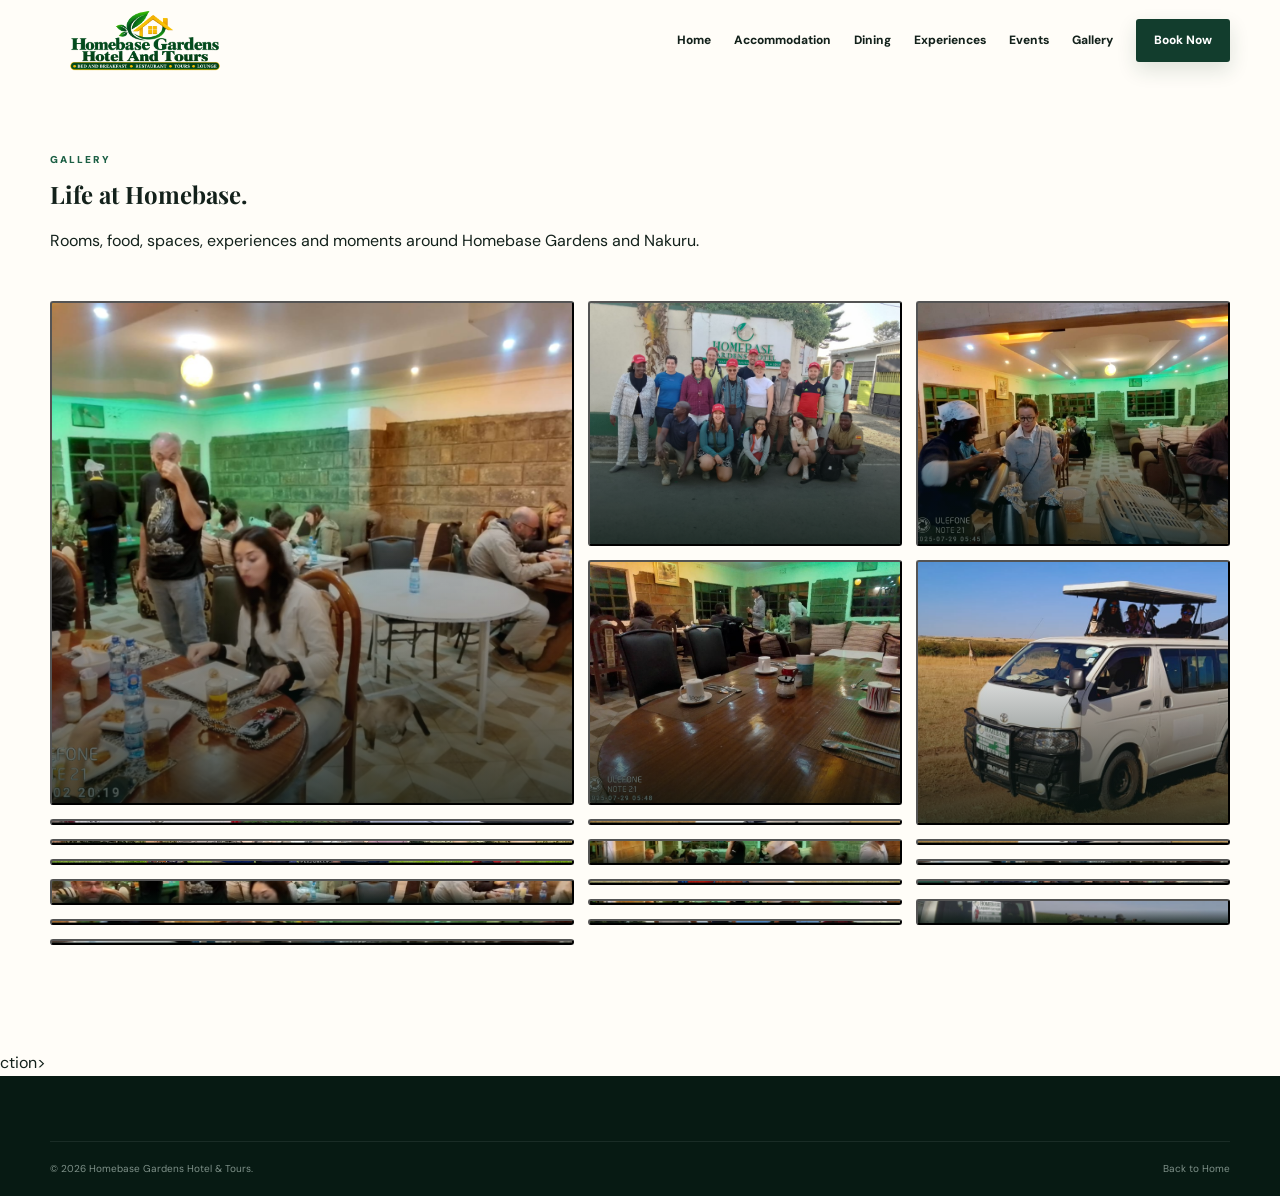
==== gallery.html @ 02506a5d "add" ====
<!doctype html><html lang="en"><head><meta charset="utf-8"><meta name="viewport" content="width=device-width,initial-scale=1"><meta name="description" content="Homebase Gardens Hotel & Tours gallery."><title>Gallery | Homebase Gardens</title><link rel="preconnect" href="https://fonts.googleapis.com"><link rel="preconnect" href="https://fonts.gstatic.com" crossorigin><link href="https://fonts.googleapis.com/css2?family=DM+Sans:wght@400;500;600;700;800&family=Playfair+Display:wght@500;600;700&display=swap" rel="stylesheet"><link href="https://unpkg.com/boxicons@2.1.4/css/boxicons.min.css" rel="stylesheet"><link rel="stylesheet" href="style.css"></head><body><header class="site-header" style="position:relative"><div class="container nav-wrap"><a class="brand" href="index.html"><img src="logo.png" alt="Homebase Gardens"></a><nav class="nav" id="nav"><a href="index.html">Home</a><a href="index.html#stay">Accommodation</a><a href="index.html#dining">Dining</a><a href="index.html#experiences">Experiences</a><a href="index.html#events">Events</a><a href="gallery.html">Gallery</a><a class="nav-book" href="index.html#booking">Book Now</a></nav><button class="menu-toggle" id="menuToggle" aria-label="Open menu" aria-expanded="false"><i class='bx bx-menu'></i></button></div></header><main><section class="section gallery-premium" style="padding-top:70px"><div class="container"><div class="section-head-premium"><div><span class="eyebrow">GALLERY</span><h1>Life at Homebase.</h1></div><p>Rooms, food, spaces, experiences and moments around Homebase Gardens and Nakuru.</p></div><div class="gallery-grid premium-gallery"><button class="gallery-item g1" style="background-image:url('gallery-01.jpg')" aria-label="Dining photo 1"></button><button class="gallery-item g2" style="background-image:url('gallery-02.jpg')" aria-label="Homebase moments photo 2"></button><button class="gallery-item g3" style="background-image:url('gallery-03.jpg')" aria-label="Nakuru adventures photo 3"></button><button class="gallery-item g4" style="background-image:url('gallery-04.jpg')" aria-label="Events & meetings photo 4"></button><button class="gallery-item g1" style="background-image:url('gallery-05.jpg')" aria-label="Guests & groups photo 5"></button><button class="gallery-item g2" style="background-image:url('gallery-06.jpg')" aria-label="Safari transport photo 6"></button><button class="gallery-item g3" style="background-image:url('gallery-07.jpg')" aria-label="Safari transport photo 7"></button><button class="gallery-item g4" style="background-image:url('gallery-08.jpg')" aria-label="Outdoor moments photo 8"></button><button class="gallery-item g1" style="background-image:url('gallery-09.jpg')" aria-label="Dining & social photo 9"></button><button class="gallery-item g2" style="background-image:url('gallery-10.jpg')" aria-label="Nakuru adventures photo 10"></button><button class="gallery-item g3" style="background-image:url('gallery-11.jpg')" aria-label="Safari moments photo 11"></button><button class="gallery-item g4" style="background-image:url('gallery-12.jpg')" aria-label="Outdoor moments photo 12"></button><button class="gallery-item g1" style="background-image:url('gallery-13.jpg')" aria-label="Dining photo 13"></button><button class="gallery-item g2" style="background-image:url('gallery-14.jpg')" aria-label="Nakuru adventures photo 14"></button><button class="gallery-item g3" style="background-image:url('gallery-15.jpg')" aria-label="Guests & groups photo 15"></button><button class="gallery-item g4" style="background-image:url('gallery-16.jpg')" aria-label="Dining & events photo 16"></button><button class="gallery-item g1" style="background-image:url('gallery-17.jpg')" aria-label="Safari transport photo 17"></button><button class="gallery-item g2" style="background-image:url('gallery-18.jpg')" aria-label="Dining photo 18"></button><button class="gallery-item g3" style="background-image:url('gallery-19.jpg')" aria-label="Outdoor moments photo 19"></button><button class="gallery-item g4" style="background-image:url('gallery-20.jpg')" aria-label="Nakuru adventures photo 20"></button></div></div></section>ction></main><footer class="footer"><div class="container footer-bottom"><span>&copy; <span id="year"></span> Homebase Gardens Hotel &amp; Tours.</span><a href="index.html">Back to Home</a></div></footer><script src="script.js" defer></script><script>document.getElementById('year').textContent=new Date().getFullYear();</script></body></html>
---- style.css ----
:root{--green:#123d2d;--green2:#1d6045;--lime:#c9dc70;--gold:#e8b85a;--gold2:#f0ca72;--cream:#f5f3eb;--paper:#fffdf8;--ink:#13211b;--muted:#68756e;--line:#dfe5df;--dark:#071a13;--shadow:0 24px 70px rgba(17,53,39,.12)}
*{box-sizing:border-box}html{scroll-behavior:smooth}body{margin:0;font-family:"DM Sans",sans-serif;background:var(--paper);color:var(--ink);line-height:1.6}body.menu-open{overflow:hidden}a{text-decoration:none;color:inherit}button,input,select,textarea{font:inherit}.container{width:min(1180px,calc(100% - 40px));margin:auto}h1,h2,h3,p{margin-top:0}h1,h2,h3{font-family:"Playfair Display",serif;line-height:1.08}.topbar{background:var(--dark);color:#c9d5cf;font-size:11px}.topbar-inner{min-height:38px;display:flex;justify-content:space-between;align-items:center;gap:20px}.topbar i{color:var(--gold2);font-size:14px;vertical-align:-2px;margin-right:6px}.toplinks{display:flex;gap:20px}.toplinks a:hover{color:#fff}.top-wa{font-weight:800;color:#fff}.site-header{height:82px;background:rgba(255,253,248,.97);position:sticky;top:0;z-index:1000;border-bottom:1px solid transparent;transition:.25s}.site-header.scrolled{box-shadow:0 10px 35px rgba(18,61,45,.1);border-color:var(--line);backdrop-filter:blur(14px)}.nav-wrap{height:100%;display:flex;align-items:center;justify-content:space-between;gap:25px}.brand img{width:190px;max-height:61px;object-fit:contain;display:block}.nav{display:flex;align-items:center;gap:23px;font-size:12px;font-weight:800}.nav>a:not(.nav-book){position:relative;padding:31px 0}.nav>a:not(.nav-book):after{content:"";position:absolute;left:0;right:100%;bottom:22px;height:2px;background:var(--gold);transition:.25s}.nav>a:not(.nav-book):hover:after{right:0}.nav-book{display:inline-flex;align-items:center;gap:7px;background:var(--green);color:#fff;padding:12px 18px;border-radius:3px;box-shadow:0 8px 20px rgba(18,61,45,.14)}.nav-book:hover{background:var(--green2)}.menu-toggle{display:none;border:0;background:none;font-size:30px;color:var(--green);cursor:pointer}
.hero-sarova{min-height:730px;position:relative;overflow:hidden;color:#fff;background:var(--green)}.hero-sarova .hero-media{position:absolute;inset:0;background-image:url('gallery-02.jpg');background-size:cover;background-position:center}.hero-shade{position:absolute;inset:0;background:linear-gradient(90deg,rgba(4,24,16,.93) 0%,rgba(7,34,24,.72) 47%,rgba(7,26,19,.24) 100%),linear-gradient(0deg,rgba(3,19,13,.65),transparent 48%)}.hero-content{position:relative;z-index:2;min-height:660px;display:grid;grid-template-columns:1fr 390px;gap:70px;align-items:center;padding:80px 0 100px}.hero-copy{max-width:720px}.hero-kicker{display:block;color:#e9d796;font-size:11px;font-weight:800;letter-spacing:.22em;margin-bottom:18px}.hero-sarova h1{font-size:clamp(50px,6vw,82px);max-width:780px;letter-spacing:-.05em;margin:0 0 22px}.hero-sarova .hero-copy>p{font-size:17px;line-height:1.8;color:#e2ebe6;max-width:620px}.hero-rating{display:inline-flex;align-items:center;gap:10px;padding:9px 13px;border:1px solid rgba(255,255,255,.2);background:rgba(255,255,255,.09);border-radius:999px;margin-bottom:25px;backdrop-filter:blur(12px);font-size:12px}.hero-rating .stars{color:var(--gold2);letter-spacing:2px}.hero-rating b{font-size:13px}.hero-rating>span:last-child{color:#d6e0da}.hero-actions{display:flex;gap:12px;flex-wrap:wrap}.btn{display:inline-flex;align-items:center;justify-content:center;gap:8px;border:0;border-radius:3px;padding:14px 21px;font-weight:800;font-size:12px;cursor:pointer;transition:.2s}.btn:hover{transform:translateY(-2px)}.btn-gold{background:var(--gold);color:var(--dark);box-shadow:0 12px 28px rgba(232,184,90,.22)}.btn-green{background:var(--green);color:#fff}.btn-outline-light{border:1px solid rgba(255,255,255,.38);color:#fff;background:rgba(255,255,255,.06)}.btn-soft{background:#edf1ec;color:var(--green)}.full{width:100%}.hero-booking{background:#fff;color:var(--ink);padding:27px;border-radius:4px;box-shadow:0 28px 80px rgba(0,0,0,.28);border-top:5px solid var(--gold)}.hb-title{display:grid;margin-bottom:20px}.hb-title span{font-size:9px;font-weight:900;letter-spacing:.2em;color:var(--green2)}.hb-title strong{font:600 29px/1.1 "Playfair Display"}.hero-booking form{display:grid;grid-template-columns:1fr 1fr;gap:12px}.hero-booking label{font-size:10px;font-weight:800}.hero-booking label:nth-of-type(3),.hero-booking label:nth-of-type(4),.hero-booking button{grid-column:span 2}.hero-booking input{width:100%;display:block;margin-top:5px;padding:11px;border:1px solid var(--line);border-radius:2px;outline:0;font-size:12px}.hero-booking input:focus{border-color:var(--green2)}.hero-booking small{display:block;margin-top:14px;color:var(--muted);font-size:10px}.hero-booking small a{color:var(--green2);font-weight:800}.hero-bottom{position:absolute;bottom:0;left:0;right:0;background:rgba(4,24,16,.72);border-top:1px solid rgba(255,255,255,.12)}.hero-bottom .container{min-height:64px;display:flex;align-items:center;justify-content:center;gap:50px;color:#dce5e0;font-size:11px}.hero-bottom i{color:var(--gold2);font-size:16px;vertical-align:-3px;margin-right:5px}
.service-strip{background:#fff;border-bottom:1px solid var(--line);box-shadow:0 12px 30px rgba(18,61,45,.05)}.service-grid{display:grid;grid-template-columns:repeat(4,1fr)}.service-grid a{min-height:105px;padding:20px 18px;display:flex;align-items:center;gap:13px;border-right:1px solid var(--line);transition:.2s}.service-grid a:first-child{border-left:1px solid var(--line)}.service-grid a:hover{background:var(--cream)}.service-grid>a>i:first-child{font-size:28px;color:var(--green2)}.service-grid span{flex:1}.service-grid b,.service-grid small{display:block}.service-grid b{font-size:13px}.service-grid small{color:var(--muted);font-size:10px}.service-grid>a>i:last-child{font-size:18px;color:#9aa69f}
.section{padding:105px 0}.eyebrow{display:block;color:var(--green2);font-size:10px;font-weight:900;letter-spacing:.2em;margin-bottom:14px}.eyebrow-gold{color:var(--gold2)}/* Homebase Experience: scenic image with dedicated green/gold text panels */
.intro-premium{
  position:relative;
  overflow:hidden;
  background-color:var(--green);
  background-size:cover;
  background-position:center;
  isolation:isolate;
}
.intro-premium:before{
  content:"";
  position:absolute;
  inset:0;
  background:linear-gradient(90deg,rgba(7,28,20,.72),rgba(7,28,20,.28) 58%,rgba(7,28,20,.42));
  z-index:-1;
}
.two-col-intro{
  display:grid;
  grid-template-columns:minmax(0,1fr) minmax(0,1fr);
  gap:24px;
  align-items:stretch;
}
.two-col-intro>div{
  position:relative;
  padding:38px 40px;
  background:rgba(18,61,45,.96);
  border:1px solid rgba(232,184,90,.58);
  border-radius:12px;
  box-shadow:0 22px 55px rgba(4,20,14,.25);
}
.two-col-intro>div:nth-child(2){
  background:rgba(255,253,248,.97);
  border-color:rgba(232,184,90,.72);
}
.two-col-intro .eyebrow{color:var(--gold2)}
.two-col-intro h2{font-size:54px;letter-spacing:-.04em;margin:0;color:#fff}
.two-col-intro h2 em{font-style:normal;color:var(--gold2)}
.two-col-intro p{font-size:15px;color:var(--muted);max-width:580px}
.two-col-intro>div:first-child p{color:#e3ece7}
.two-col-intro .muted{color:var(--muted)}
.text-btn{display:inline-flex;align-items:center;gap:7px;color:var(--green2);font-size:12px;font-weight:900;border:1px solid var(--gold);background:var(--gold);padding:12px 16px;border-radius:4px;box-shadow:0 10px 25px rgba(232,184,90,.18);transition:.2s ease}
.text-btn:hover{color:var(--dark);transform:translateY(-2px);box-shadow:0 14px 28px rgba(232,184,90,.28)}
.stay-premium{background:var(--cream)}.section-head-premium{margin-bottom:48px}.room-grid{display:grid;grid-template-columns:repeat(3,1fr);gap:22px}.room-card{background:#fff;border:1px solid var(--line);border-radius:3px;overflow:hidden;box-shadow:0 12px 35px rgba(18,61,45,.06);transition:.25s}.room-card:hover{transform:translateY(-6px);box-shadow:var(--shadow)}.room-photo{height:260px;background-image:linear-gradient(135deg,#173e30,#0a251a);background-size:cover;background-position:center;position:relative}.room-photo:after,.experience-photo:after{content:"";position:absolute;inset:0;background:linear-gradient(0deg,rgba(4,20,14,.52),transparent 60%)}.room-number{position:absolute;top:16px;left:16px;color:#fff;font:600 26px/1 "Playfair Display";z-index:1}.room-tag{position:absolute;right:14px;top:14px;background:#fff;color:var(--green);padding:7px 10px;border-radius:999px;font-size:9px;font-weight:900;z-index:1}.room-body{padding:25px}.card-kicker{font-size:9px;font-weight:900;letter-spacing:.17em;color:var(--green2)}.room-body h3,.experience-body h3{font-size:28px;margin:8px 0 10px}.room-body p,.experience-body p{font-size:13px;color:var(--muted);min-height:44px}.amenity-row{display:flex;flex-wrap:wrap;gap:7px;border-top:1px solid var(--line);padding-top:13px;margin-top:16px}.amenity-row span{font-size:9px;color:#53615a;background:var(--cream);padding:6px 8px;border-radius:999px}.amenity-row i{color:var(--green2);font-size:13px;vertical-align:-2px}.price{display:block;color:var(--green);margin-top:14px}.room-body>a,.experience-body>a{display:inline-flex;gap:6px;align-items:center;margin-top:15px;color:var(--green2);font-size:11px;font-weight:900}
.experience-premium{background:var(--green);color:#fff}.section-head-premium.light h2{color:#fff}.section-head-premium.light h2 em{color:var(--gold2)}.section-head-premium.light>p{color:#c9d7d0}.experience-grid{display:grid;grid-template-columns:repeat(3,1fr);gap:22px}.experience-card{background:#fff;color:var(--ink);border-radius:3px;overflow:hidden}.experience-photo{height:290px;position:relative;background-image:linear-gradient(135deg,#173e30,#0a251a);background-size:cover;background-position:center}.experience-photo>span{position:absolute;top:16px;left:16px;background:var(--gold);color:var(--dark);padding:7px 10px;border-radius:999px;font-size:9px;font-weight:900;letter-spacing:.1em;z-index:1}.experience-photo>b{position:absolute;right:18px;bottom:15px;color:#fff;font:600 38px/1 "Playfair Display";z-index:1}.experience-body{padding:25px}.experience-body p{min-height:65px}
.dining-premium{background:var(--paper)}.split-feature{display:grid;grid-template-columns:1.05fr .95fr;gap:90px;align-items:center}.feature-image{height:560px;border-radius:3px;background-image:linear-gradient(135deg,#173e30,#0a251a);background-size:cover;background-position:center;position:relative;box-shadow:var(--shadow)}.feature-badge{position:absolute;left:22px;right:22px;bottom:22px;background:rgba(255,255,255,.95);padding:15px 18px;display:flex;gap:10px;align-items:center;font-size:11px;font-weight:900;color:var(--green);border-radius:3px}.feature-badge i{font-size:23px;color:var(--gold)}.feature-copy>p{max-width:530px}.icon-points{display:grid;gap:14px;margin:28px 0}.icon-points>div{display:flex;align-items:center;gap:13px}.icon-points>div>i{width:42px;height:42px;border-radius:50%;display:grid;place-items:center;background:var(--cream);color:var(--green2);font-size:20px}.icon-points span{font-size:11px;color:var(--muted)}.icon-points strong{display:block;color:var(--ink);font-size:13px}
.events-premium{background:var(--cream)}.events-wrap{display:grid;grid-template-columns:1.2fr .8fr;gap:70px;align-items:center;background:#fff;border:1px solid var(--line);padding:70px 80px;border-radius:3px;box-shadow:var(--shadow)}.events-copy h2 em{color:var(--green2)}.event-points{display:flex;flex-wrap:wrap;gap:8px;margin:25px 0}.event-points span{background:var(--cream);color:var(--green2);padding:8px 11px;border-radius:999px;font-size:10px;font-weight:900}.event-points i{font-size:15px;vertical-align:-2px}.event-card{min-height:300px;background:var(--green);color:#fff;display:flex;flex-direction:column;justify-content:center;align-items:center;text-align:center;padding:35px;position:relative;overflow:hidden}.event-card:before,.event-card:after{content:"";position:absolute;border:1px solid rgba(255,255,255,.13);border-radius:50%}.event-card:before{width:310px;height:310px}.event-card:after{width:210px;height:210px}.event-icon{width:64px;height:64px;border-radius:50%;display:grid;place-items:center;background:var(--gold);color:var(--dark);font-size:29px;z-index:1}.event-card>span,.event-card>strong,.event-card>small{z-index:1}.event-card>span{font-size:9px;letter-spacing:.18em;margin:15px 0 8px;color:#c9d9d1}.event-card strong{font:600 31px/1.1 "Playfair Display"}.event-card small{font-size:9px;color:#b7c8c0;margin-top:12px}
.gallery-premium{background:var(--paper)}.gallery-grid{display:grid;grid-template-columns:1.25fr .75fr .75fr;grid-template-rows:245px 245px;gap:14px}.gallery-item{position:relative;border-radius:3px;overflow:hidden;background-image:linear-gradient(135deg,#173e30,#0a251a);background-size:cover;background-position:center}.gallery-item:after{content:"";position:absolute;inset:0;background:linear-gradient(0deg,rgba(4,20,14,.72),transparent 60%)}.gallery-item>div{position:absolute;left:18px;right:18px;bottom:15px;z-index:1;display:flex;justify-content:space-between;align-items:center;color:#fff;font-size:11px;font-weight:900}.gallery-item>div i{font-size:18px;color:var(--gold2)}.g1{grid-row:span 2}.g2{background-image:linear-gradient(135deg,#1d6045,#123d2d)}.g3{background-image:linear-gradient(135deg,#1d6045,#123d2d)}.g4{background-image:linear-gradient(135deg,#173e30,#0a251a)}.g5{background-image:linear-gradient(135deg,#1d6045,#123d2d)}.trust-band{background:#fff;border-top:1px solid var(--line);border-bottom:1px solid var(--line)}.trust-grid{display:grid;grid-template-columns:repeat(4,1fr)}.trust-grid>div{min-height:110px;padding:20px;display:flex;align-items:center;gap:12px;border-right:1px solid var(--line)}.trust-grid>div:first-child{border-left:1px solid var(--line)}.trust-grid strong{font:600 31px/1 "Playfair Display"}.trust-grid .stars{color:var(--gold);letter-spacing:2px;font-size:12px}.trust-grid small{display:block;color:var(--muted);font-size:9px}.trust-grid>div:not(:first-child)>i{font-size:28px;color:var(--green2)}.trust-grid span{font-size:10px;color:var(--muted)}.trust-grid span b{display:block;color:var(--ink);font-size:12px}
.booking-premium{background:var(--green);color:#fff}.booking-grid{display:grid;grid-template-columns:.9fr 1.1fr;gap:80px;align-items:start}.booking-copy h2{font-size:60px;color:#fff;margin-bottom:20px}.booking-copy h2 em{font-style:normal;color:var(--gold2)}.booking-copy>p{color:#c8d5ce;max-width:510px}.contact-stack{display:grid;gap:12px;margin-top:30px}.contact-stack a{display:flex;align-items:center;gap:12px;color:#fff;font-size:13px;font-weight:800}.contact-stack i{width:40px;height:40px;border-radius:50%;display:grid;place-items:center;background:rgba(255,255,255,.1);color:var(--gold2);font-size:19px}.booking-form{background:#fff;border-radius:3px;padding:30px;color:var(--ink);box-shadow:0 30px 70px rgba(0,0,0,.2)}.form-title{display:grid;margin-bottom:22px}.form-title span{font-size:9px;font-weight:900;letter-spacing:.18em;color:var(--green2)}.form-title strong{font:600 28px/1.1 "Playfair Display"}.booking-form label{display:block;font-size:11px;font-weight:800;margin-bottom:15px}.booking-form input,.booking-form select,.booking-form textarea{display:block;width:100%;margin-top:6px;border:1px solid #dce3dd;border-radius:2px;padding:12px 13px;font-size:13px;background:#fff;outline:none}.booking-form input:focus,.booking-form select:focus,.booking-form textarea:focus{border-color:var(--green2);box-shadow:0 0 0 3px rgba(29,96,69,.08)}.form-row{display:grid;grid-template-columns:1fr 1fr;gap:14px}.booking-form small{display:block;color:#7a847f;text-align:center;margin-top:10px;font-size:10px}
.contact-premium{background:var(--cream);padding-top:80px}.contact-card{background:#fff;border:1px solid var(--line);padding:48px 55px;display:flex;align-items:center;justify-content:space-between;gap:30px}.contact-card p{margin-bottom:0}.contact-actions{display:flex;gap:10px;flex-wrap:wrap}.footer{background:#071a13;color:#c9d5cf;padding-top:65px}.footer-main{display:grid;grid-template-columns:1.4fr .7fr .9fr;gap:70px;padding-bottom:55px}.footer-brand img{width:250px;max-width:100%;height:auto;display:block;object-fit:contain;opacity:1;filter:none}.footer h4{color:#fff;margin:0 0 15px;font-size:13px}.footer-main>div:not(.footer-brand){display:grid;align-content:start;gap:8px;font-size:12px}.footer-main a:hover{color:var(--gold2)}.footer-brand p{max-width:350px;color:#93a59d;font-size:12px}.socials{display:flex;gap:8px;margin-top:12px}.socials a{width:42px;height:42px;border:1px solid rgba(255,255,255,.18);border-radius:50%;display:grid;place-items:center;color:#fff;font-size:20px;text-decoration:none;cursor:pointer;transition:.2s ease}.socials a:hover{background:var(--gold);color:var(--dark);border-color:var(--gold)}.footer-bottom{border-top:1px solid rgba(255,255,255,.08);padding:19px 0;display:flex;justify-content:space-between;gap:20px;font-size:10px;color:#7f9189}.float{position:fixed;right:19px;width:53px;height:53px;border-radius:50%;display:grid;place-items:center;color:#fff;font-size:24px;z-index:900;box-shadow:0 12px 25px rgba(0,0,0,.18)}.float-wa{bottom:88px;background:#1fa855}.float-call{bottom:23px;background:var(--green)}
.dynamic-cards{padding-top:70px}.hero-media[style],.room-photo[style],.experience-photo[style],.feature-image[style],.gallery-item[style],.intro-premium[style],.market-points[style],.event-card[style]{background-size:cover;background-position:center}.alert{padding:14px 18px;border-radius:3px;margin:0 0 20px;font-weight:600}.alert-success{background:#e6f6eb;color:#165b32}.alert-error{background:#fdeaea;color:#8b1e1e}
@media(max-width:1050px){.nav{gap:14px}.nav>a:not(.nav-book){font-size:11px}.hero-content{grid-template-columns:1fr 350px;gap:35px}.room-grid,.experience-grid{grid-template-columns:1fr 1fr}.premium-room:last-child,.experience-card:last-child{grid-column:span 2}.two-col-intro,.section-head-premium,.split-feature,.events-wrap,.booking-grid{gap:45px}.gallery-grid{grid-template-columns:1fr 1fr;grid-template-rows:230px 230px 180px}.g1{grid-row:span 2}.g5{grid-column:span 2}.trust-grid{grid-template-columns:1fr 1fr}.trust-grid>div:nth-child(3){border-left:1px solid var(--line)}}
@media(max-width:780px){.container{width:min(100% - 32px,1180px)}.topbar-inner{justify-content:center}.toplinks{display:none}.site-header,.nav-wrap{height:72px}.brand img{width:165px;max-height:56px}.menu-toggle{display:block}.nav{position:absolute;top:72px;left:0;right:0;background:#fff;border-top:1px solid var(--line);padding:8px 18px 20px;display:grid;gap:0;box-shadow:0 25px 40px rgba(18,61,45,.12);transform:translateY(-150%);opacity:0;pointer-events:none;transition:.28s}.nav.open{transform:translateY(0);opacity:1;pointer-events:auto}.nav>a:not(.nav-book){padding:14px 5px;border-bottom:1px solid #edf0ed}.nav>a:not(.nav-book):after{display:none}.nav-book{margin-top:10px;justify-content:center}.hero-sarova{min-height:760px}.hero-content{min-height:700px;grid-template-columns:1fr;align-items:end;padding:60px 0 115px}.hero-booking{max-width:650px;margin:0 auto}.hero-booking{display:block;width:100%;max-width:430px;margin-left:auto}.hero-sarova h1{font-size:54px}.hero-bottom .container{justify-content:flex-start;gap:22px;overflow:auto;white-space:nowrap}.service-grid{grid-template-columns:1fr 1fr}.service-grid>a{min-height:92px}.service-grid>a:nth-child(3){border-left:1px solid var(--line)}.section{padding:78px 0}.two-col-intro,.section-head-premium,.split-feature,.events-wrap,.booking-grid{grid-template-columns:1fr;gap:28px}.two-col-intro h2,.section-head-premium h2,.feature-copy h2,.events-copy h2,.contact-card h2{font-size:44px}.section-head-premium{margin-bottom:35px}.room-grid,.experience-grid{grid-template-columns:1fr}.premium-room:last-child,.experience-card:last-child{grid-column:auto}.feature-image{height:400px}.events-wrap{padding:42px 28px}.gallery-grid{grid-template-columns:1fr 1fr;grid-template-rows:190px 190px 190px}.g1{grid-row:span 2}.g5{grid-column:span 2}.booking-copy h2{font-size:50px}.contact-card{padding:35px 28px;align-items:flex-start;flex-direction:column}.footer-main{grid-template-columns:1fr 1fr;gap:35px}.footer-brand{grid-column:span 2}}
@media(max-width:600px){.hero-sarova{min-height:auto;padding-bottom:0}.hero-content{min-height:0;display:flex;flex-direction:column;align-items:stretch;gap:28px;padding:55px 0 95px}.hero-copy{width:100%}.hero-booking{display:block!important;visibility:visible!important;opacity:1!important;width:100%;max-width:none;margin:0;padding:22px 18px;position:relative;z-index:5}.hero-booking form{grid-template-columns:1fr;gap:12px}.hero-booking label:nth-of-type(3),.hero-booking label:nth-of-type(4),.hero-booking button{grid-column:auto}.hero-booking input{min-height:48px}.hero-booking .btn{min-height:52px}.hero-bottom{position:relative}.hero-bottom .container{padding-top:12px;padding-bottom:12px}}
@media(max-width:480px){.container{width:min(100% - 26px,1180px)}.topbar{display:none}.hero-sarova{min-height:700px}.hero-content{min-height:660px}.hero-sarova h1{font-size:44px}.hero-actions{flex-direction:column;align-items:stretch}.btn{width:100%}.service-grid{grid-template-columns:1fr}.service-grid>a{border-left:1px solid var(--line)!important}.service-grid>a+a{border-top:1px solid var(--line)}.two-col-intro h2,.section-head-premium h2,.feature-copy h2,.events-copy h2,.contact-card h2{font-size:39px}.room-photo,.experience-photo{height:225px}.feature-image{height:350px}.events-wrap{padding:35px 22px}.event-card{min-height:250px}.gallery-grid{grid-template-columns:1fr;grid-template-rows:210px 180px 180px 180px 180px}.g1,.g5{grid-column:auto;grid-row:auto}.trust-grid{grid-template-columns:1fr}.trust-grid>div,.trust-grid>div:nth-child(3){border-left:1px solid var(--line)}.form-row{grid-template-columns:1fr}.booking-form{padding:22px}.footer-main{grid-template-columns:1fr}.footer-brand{grid-column:auto}.float{width:48px;height:48px;right:14px}.float-wa{bottom:77px}.float-call{bottom:19px}}
/* Marketplace + customer/s */
.priority-marketplace{background:#f8f7f1}.priority-head{display:grid;grid-template-columns:1fr .8fr;gap:70px;align-items:end;margin-bottom:38px}.priority-head h2{font-size:56px;margin:8px 0 0}.priority-head h2 em,.market-wrap h2 em{font-style:normal;color:var(--green2)}.priority-head>p{color:var(--muted);max-width:560px;margin:0}.priority-grid{display:grid;grid-template-columns:repeat(3,1fr);gap:18px}.priority-card{min-height:300px;padding:28px;position:relative;display:flex;flex-direction:column;justify-content:space-between;color:#fff;overflow:hidden;border-radius:4px;box-shadow:var(--shadow)}.priority-card:before{content:"";position:absolute;inset:0;background:linear-gradient(145deg,rgba(7,28,19,.95),rgba(18,61,45,.72));z-index:0}.priority-tour,.priority-stay,.priority-market{background:linear-gradient(145deg,#123d2d,#1d6045)}.priority-card:before{background:linear-gradient(145deg,rgba(255,255,255,.035),rgba(0,0,0,.08))}.priority-card>*{position:relative;z-index:1}.priority-card>i{font-size:35px;color:var(--gold2)}.priority-card .priority-no{position:absolute;right:22px;top:19px;font:600 28px/1 "Playfair Display";color:rgba(255,255,255,.72)}.priority-card small{font-size:9px;font-weight:900;letter-spacing:.18em;color:#f3d98b}.priority-card h3{font-size:30px;margin:6px 0 10px;color:#fff}.priority-card p{font-size:12px;color:#e7efeb;max-width:330px}.priority-card strong{font-size:11px;color:#fff}.priority-card strong i{color:var(--gold2);font-size:17px;vertical-align:-3px}.priority-card:hover{background:linear-gradient(145deg,#174d38,#247454);transform:translateY(-3px);box-shadow:0 24px 55px rgba(18,61,45,.18)}.owner-cta{margin-top:20px;padding:26px 30px;background:#fff;border:1px solid var(--line);display:flex;justify-content:space-between;align-items:center;gap:25px}.owner-cta h3{font-size:25px;margin:5px 0}.owner-cta p{margin:0;color:var(--muted);font-size:12px}.mini-market{background:#fff}.market-wrap{display:grid;grid-template-columns:1fr 1fr;gap:80px;align-items:center}.market-wrap h2{font-size:54px;margin:8px 0 18px}.market-wrap>div>p{color:var(--muted);max-width:540px}.market-points{display:grid;gap:18px;min-height:360px;padding:28px;background-size:cover;background-position:center;position:relative;overflow:hidden;border-radius:4px}.market-points:before{content:"";position:absolute;inset:0;background:linear-gradient(135deg,rgba(6,35,24,.78),rgba(18,61,45,.35));z-index:0}.market-points>div{position:relative;z-index:1;display:flex;gap:14px;padding:18px;background:rgba(247,248,245,.96);border:1px solid var(--line);border-radius:3px}.market-points i{width:34px;height:34px;border-radius:50%;display:grid;place-items:center;background:var(--green);color:#fff}.market-points span{font-size:11px;color:var(--muted)}.market-points b{display:block;color:var(--ink);font-size:13px;margin-bottom:3px}.nav-account{display:flex;align-items:center;gap:8px}.nav-login,.nav-signup{font-size:11px;font-weight:900;padding:10px 8px}.nav-signup{border:1px solid var(--green);color:var(--green);border-radius:3px}.nav-login:hover{color:var(--green2)}.auth-page{min-height:100vh;background:radial-gradient(circle at top left,#eaf0e9 0,#f6f4ec 40%,#fff 100%);display:flex;align-items:center;justify-content:center;padding:35px 16px}.auth-shell{width:min(520px,100%)}.auth-shell.wide{width:min(760px,100%)}.auth-brand{display:block;text-align:center;margin-bottom:22px}.auth-brand img{width:190px;max-height:65px;object-fit:contain}.auth-card,.account-card{background:#fff;border:1px solid var(--line);box-shadow:0 25px 70px rgba(18,61,45,.12);padding:34px;border-radius:5px}.auth-card h1,.account-card h1{font-size:42px;margin:8px 0 12px}.auth-sub{color:var(--muted);font-size:13px;margin-bottom:25px}.auth-form label{display:block;font-size:11px;font-weight:800;margin-bottom:16px}.auth-form input,.auth-form select,.auth-form textarea{display:block;width:100%;margin-top:6px;border:1px solid #dce3dd;border-radius:3px;padding:13px;font-size:13px;background:#fff;outline:none}.auth-form input:focus,.auth-form select:focus,.auth-form textarea:focus{border-color:var(--green2);box-shadow:0 0 0 3px rgba(29,96,69,.08)}.auth-grid{display:grid;grid-template-columns:1fr 1fr;gap:0 15px}.full-span{grid-column:1/-1}.show-pass{display:flex!important;align-items:center;gap:8px;margin:0 0 18px!important}.show-pass input{width:auto}.password-hint{display:block;font-size:10px;color:#7a847f;margin-top:5px}.password-hint-ok{color:#28734f}.password-hint-error{color:#b3443d}.auth-divider{display:flex;align-items:center;gap:10px;color:#8a928d;font-size:10px;margin:20px 0}.auth-divider:before,.auth-divider:after{content:"";height:1px;background:var(--line);flex:1}.auth-footer-links{text-align:center;margin-top:20px;color:var(--muted);font-size:11px}.auth-footer-links a{color:var(--green2);font-weight:900}.back-home{display:block;text-align:center;margin-top:18px;font-size:11px;color:var(--muted)}.auth-error{margin-bottom:18px}.account-head{display:flex;justify-content:space-between;gap:25px;align-items:flex-start}.account-head h1{margin-bottom:8px}.account-head p{color:var(--muted);font-size:13px}.account-grid{display:grid;grid-template-columns:repeat(2,1fr);gap:15px;margin-top:25px}.account-panel{border:1px solid var(--line);padding:22px;display:flex;flex-direction:column;gap:5px}.account-panel i{font-size:28px;color:var(--green2);margin-bottom:5px}.account-panel strong{font-size:14px}.account-panel span{font-size:11px;color:var(--muted)}.account-panel a{font-size:11px;color:var(--green2);font-weight:900;margin-top:5px}.account-actions{display:flex;gap:10px;margin-top:22px}.account-actions .btn{flex:1}
@media(max-width:780px){.priority-head,.market-wrap{grid-template-columns:1fr;gap:25px}.priority-head h2,.market-wrap h2{font-size:44px}.priority-grid{grid-template-columns:1fr}.owner-cta{align-items:flex-start;flex-direction:column}.nav-account{display:grid;grid-template-columns:1fr 1fr}.nav-account .nav-book{grid-column:1/-1}.auth-grid{grid-template-columns:1fr}.full-span{grid-column:auto}.account-head{flex-direction:column}.account-grid{grid-template-columns:1fr}.account-actions{flex-direction:column}}

.portal-grid{display:grid;gap:12px;margin-top:24px}.portal-option{display:grid;grid-template-columns:46px 1fr auto;align-items:center;gap:14px;padding:18px;border:1px solid var(--line);background:#fff;border-radius:4px;transition:.2s}.portal-option:hover{border-color:#bfcfc4;transform:translateY(-2px);box-shadow:0 10px 28px rgba(18,61,45,.08)}.portal-option>i{font-size:28px;color:var(--green2);width:44px;height:44px;display:grid;place-items:center;background:#eef3ee;border-radius:50%}.portal-option strong,.portal-option span{display:block}.portal-option strong{font-size:14px}.portal-option span{font-size:10px;color:var(--muted);margin-top:2px}.portal-option>b{font-size:11px;color:var(--green2);white-space:nowrap}.portal-admin{background:#f7f8f6}.portal-admin>i{color:#6b6b4c;background:#efeee4}.portal-signup{display:grid;grid-template-columns:1fr 1fr;gap:10px}@media(max-width:600px){.portal-option{grid-template-columns:42px 1fr}.portal-option>b{grid-column:2}.portal-signup{grid-template-columns:1fr}}

/* Login account-type selector */
.auth-form select {
  width: 100%;
  min-height: 48px;
  border: 1px solid var(--border, #e4e7ec);
  border-radius: 12px;
  background: #fff;
  color: var(--text, #172033);
  padding: 0 14px;
  font: inherit;
  outline: none;
}
.auth-form select:focus {
  border-color: var(--green, #123d2d);
  box-shadow: 0 0 0 3px rgba(18,61,45,.10);
}
.login-role-help {
  margin: -4px 0 4px;
  color: var(--muted, #6c7485);
  font-size: .88rem;
  line-height: 1.5;
}

.type-switch{display:grid;grid-template-columns:1fr 1fr;gap:10px;margin:4px 0 12px}.type-option{display:block!important;margin:0!important;cursor:pointer}.type-option input{position:absolute;opacity:0;pointer-events:none}.type-option span{min-height:94px;border:1px solid var(--line);border-radius:12px;padding:15px;display:flex;flex-direction:column;align-items:flex-start;justify-content:center;gap:5px;background:#fff;transition:.2s}.type-option i{font-size:24px;color:var(--green2)}.type-option strong{font-size:14px;color:var(--ink)}.type-option small{font-size:10px;color:var(--muted)}.type-option.selected span{border-color:var(--green2);box-shadow:0 0 0 3px rgba(29,96,69,.08);background:#f7fbf7}.login-role-help{font-size:11px;color:var(--muted);padding:10px 12px;background:#f4f7f3;border:1px solid var(--line);border-radius:9px;margin-bottom:18px}.account-type-banner,.security-note{display:flex;align-items:center;gap:12px;padding:13px 15px;background:#f4f8f4;border:1px solid #dce8dd;border-radius:11px;margin-bottom:20px}.account-type-banner i,.security-note>i{font-size:23px;color:var(--green2)}.account-type-banner strong,.account-type-banner span,.security-note strong,.security-note span{display:block}.account-type-banner strong,.security-note strong{font-size:12px;color:var(--ink)}.account-type-banner span,.security-note span{font-size:10px;color:var(--muted);margin-top:2px}.portal-grid{display:grid;grid-template-columns:repeat(2,1fr);gap:14px}.portal-option{display:grid;grid-template-columns:auto 1fr auto;gap:12px;align-items:center;padding:18px;border:1px solid var(--line);border-radius:13px;text-decoration:none;color:var(--ink);background:#fff;transition:.2s}.portal-option:hover{border-color:var(--green2);transform:translateY(-1px);box-shadow:0 10px 25px rgba(18,61,45,.08)}.portal-option>i{font-size:27px;color:var(--green2)}.portal-option strong,.portal-option span{display:block}.portal-option strong{font-size:14px}.portal-option span{font-size:10px;color:var(--muted);line-height:1.5;margin-top:3px}.portal-option b{font-size:10px;color:var(--green2);white-space:nowrap}.portal-admin{background:#f8faf8}.portal-signup{display:grid;grid-template-columns:1fr 1fr;gap:10px}.portal-signup .btn{text-align:center;justify-content:center}.auth-card{overflow:hidden}.full{width:100%;justify-content:center}.btn-soft{background:#eef3ee;color:var(--green)}
@media(max-width:780px){.portal-grid,.portal-signup{grid-template-columns:1fr}.type-switch{grid-template-columns:1fr}.auth-card{padding:26px 20px}.auth-card h1{font-size:34px}.portal-option{grid-template-columns:auto 1fr}.portal-option b{grid-column:2}.account-type-banner{align-items:flex-start}}
@media(max-width:420px){.auth-page{padding:18px 10px}.auth-card{padding:22px 16px}.auth-brand img{width:160px}.auth-card h1{font-size:29px}.auth-sub{font-size:12px}.auth-grid{gap:0}.type-option span{min-height:82px;padding:12px}.portal-option{padding:14px}.security-note{align-items:flex-start}}

/* Authentication: user/admin account type + premium admin roles */
.type-switch{display:grid;grid-template-columns:repeat(2,minmax(0,1fr));gap:12px;margin:6px 0 16px}
.type-option{display:block!important;margin:0!important;cursor:pointer;position:relative}
.type-option input{position:absolute;opacity:0;pointer-events:none}
.type-option span{min-height:96px;border:1px solid var(--line);border-radius:13px;padding:16px;display:flex;flex-direction:column;align-items:flex-start;justify-content:center;gap:5px;background:#fff;transition:.2s}
.type-option i{font-size:25px;color:var(--green2)}
.type-option strong{font-size:14px;color:var(--ink)}
.type-option small{font-size:10px;color:var(--muted)}
.type-option.selected span{border-color:var(--green2);box-shadow:0 0 0 3px rgba(29,96,69,.09);background:#f7fbf7}
.type-option-premium span{background:linear-gradient(135deg,#fffdf4,#fff)}
.type-option-premium i{color:#9a761b}
.premium-role-grid{display:grid;grid-template-columns:repeat(2,minmax(0,1fr));gap:12px;margin:0 0 20px}
.premium-role-grid.compact .premium-role-card{padding:18px}
.premium-role-card{border:1px solid #dfe5df;border-radius:14px;padding:20px;background:#fff;box-shadow:0 10px 25px rgba(18,61,45,.06)}
.premium-role-card.featured{border-color:#d4b65a;background:linear-gradient(145deg,#fffdf3,#fff)}
.premium-role-card h2{font:600 20px/1.1 "Playfair Display",serif;margin:9px 0 7px;color:var(--ink)}
.premium-role-card p{font-size:10px;line-height:1.55;color:var(--muted);margin:0 0 10px}
.premium-role-card strong{font-size:10px;color:var(--green2)}
.premium-badge{display:inline-flex;padding:5px 8px;border-radius:999px;background:#173e2d;color:#fff;font-size:8px;font-weight:900;letter-spacing:.08em}
.premium-badge.standard{background:#eef1f5;color:#39424b}
.auth-admin-note{margin-top:18px}
@media(max-width:640px){
  .type-switch,.premium-role-grid{grid-template-columns:1fr}
  .type-option span{min-height:82px;padding:14px}
  .premium-role-card{padding:16px}
}
@media(max-width:420px){
  .type-option span{min-height:76px}
  .premium-role-card h2{font-size:18px}
}

/* Final responsive polish */
.priority-marketplace{background:linear-gradient(180deg,#f5f7f2,#fff)}.priority-grid{display:grid;grid-template-columns:repeat(3,1fr);gap:20px}.priority-card{position:relative;min-height:280px;padding:28px;border-radius:24px;text-decoration:none;overflow:hidden;display:flex;flex-direction:column;justify-content:flex-end;border:1px solid rgba(18,61,45,.08);box-shadow:0 18px 45px rgba(18,61,45,.08)}.priority-card i{font-size:44px;margin-bottom:auto}.priority-card h3{font-family:'Playfair Display',serif;font-size:28px;margin:8px 0}.priority-card p{margin:0 0 16px;max-width:34ch}.priority-card strong{display:inline-flex;align-items:center;gap:7px}.priority-no{position:absolute;top:20px;right:22px;font-size:12px;font-weight:900;letter-spacing:.1em}.priority-tour{background:#e9f2e5;color:#123d2d}.priority-stay{background:#f2efe3;color:#123d2d}.priority-market{background:#e5f0ec;color:#123d2d}.auth-page{min-height:100vh}.nav-account{display:flex;align-items:center;gap:7px;margin-left:auto}.nav-account a{white-space:nowrap}.nav-signup{border:1px solid rgba(18,61,45,.16);padding:9px 13px;border-radius:9px}.nav-login{padding:9px 6px}.float{z-index:30}.btn,.nav a{touch-action:manipulation}@media(max-width:1050px){.priority-grid{grid-template-columns:1fr 1fr}.nav{gap:12px!important}.nav-account{width:100%;justify-content:flex-start}}@media(max-width:760px){.priority-grid{grid-template-columns:1fr}.priority-card{min-height:230px}.nav-account{flex-direction:column;align-items:stretch;margin-top:10px}.nav-account a{text-align:center}.hero-booking{width:100%}.form-row{grid-template-columns:1fr!important}.container{width:min(100% - 28px,1180px)!important}.site-header .nav{max-height:calc(100vh - 80px);overflow:auto}.float{width:46px!important;height:46px!important}.auth-card{padding:24px!important}.auth-brand img{max-width:170px}.room-grid,.experience-grid{grid-template-columns:1fr!important}}

/* WhatsApp enquiry actions */
.listing-actions,.experience-actions{display:flex;gap:9px;flex-wrap:wrap;margin-top:12px;align-items:center}
.listing-actions .btn{margin-top:0}
.btn-wa,.experience-wa{display:inline-flex;align-items:center;justify-content:center;gap:7px;text-decoration:none}
.btn-wa{background:#168b4b;color:#fff;border:1px solid #168b4b}
.btn-wa:hover{filter:brightness(.94);transform:translateY(-1px)}
.experience-actions>a{font-weight:800}
.experience-actions .experience-wa{padding:8px 11px;border-radius:999px;background:#168b4b;color:#fff;font-size:11px}
@media(max-width:600px){.listing-actions,.experience-actions{display:grid;grid-template-columns:1fr;gap:8px}.listing-actions .btn,.experience-actions>a{width:100%;text-align:center}.experience-actions .experience-wa{padding:11px 12px;border-radius:10px}}

/* Priority services: green theme only on hover */
.priority-card,
.priority-tour,
.priority-stay,
.priority-market {
  background: #fff !important;
  color: var(--ink) !important;
  border: 1px solid var(--line);
  transition: background .25s ease, color .25s ease, transform .25s ease, box-shadow .25s ease, border-color .25s ease;
}
.priority-card:before {
  display: none !important;
}
.priority-card i,
.priority-card .priority-no,
.priority-card small,
.priority-card h3,
.priority-card p,
.priority-card strong,
.priority-card strong i {
  transition: color .25s ease;
}
.priority-card .priority-no {
  color: var(--green) !important;
}
.priority-card i {
  color: var(--green2) !important;
}
.priority-card small {
  color: var(--green2) !important;
}
.priority-card h3 {
  color: var(--ink) !important;
}
.priority-card p {
  color: var(--muted) !important;
}
.priority-card strong,
.priority-card strong i {
  color: var(--green2) !important;
}
.priority-card:hover,
.priority-tour:hover,
.priority-stay:hover,
.priority-market:hover {
  background: var(--green) !important;
  color: #fff !important;
  border-color: var(--green);
  transform: translateY(-4px);
  box-shadow: 0 24px 55px rgba(18,61,45,.20);
}
.priority-card:hover .priority-no,
.priority-card:hover i,
.priority-card:hover small,
.priority-card:hover h3,
.priority-card:hover p,
.priority-card:hover strong,
.priority-card:hover strong i {
  color: #fff !important;
}


/* Premium room action buttons */
.listing-actions{
  display:grid;
  grid-template-columns:1fr 1fr;
  gap:10px;
  margin-top:18px;
  align-items:stretch;
}
.listing-actions .btn{
  width:100%;
  min-height:49px;
  margin-top:0;
  padding:13px 14px;
  border-radius:9px;
  font-size:11px;
  font-weight:900;
  letter-spacing:.01em;
  white-space:nowrap;
  box-shadow:0 9px 20px rgba(18,61,45,.08);
  transition:transform .2s ease, box-shadow .2s ease, filter .2s ease, background .2s ease;
}
.listing-actions .btn i{font-size:16px}
.listing-actions .btn-wa{
  background:#168b4b;
  border:1px solid #168b4b;
  color:#fff;
}
.listing-actions .btn-wa:hover{
  background:#11783f;
  border-color:#11783f;
  filter:none;
  transform:translateY(-3px);
  box-shadow:0 13px 25px rgba(22,139,75,.22);
}
.listing-actions .room-action{
  background:var(--gold);
  border:1px solid var(--gold);
  color:var(--dark);
  box-shadow:0 10px 22px rgba(232,184,90,.20);
}
.listing-actions .room-action:hover{
  background:#d9a53f;
  border-color:#d9a53f;
  transform:translateY(-3px);
  box-shadow:0 14px 28px rgba(232,184,90,.28);
}

/* Floating call + WhatsApp actions */
.float{
  position:fixed;
  right:22px;
  width:58px;
  height:58px;
  border-radius:50%;
  display:grid;
  place-items:center;
  color:#fff;
  font-size:25px;
  z-index:1200;
  text-decoration:none;
  box-shadow:0 12px 30px rgba(0,0,0,.22);
  border:3px solid rgba(255,255,255,.92);
  transition:transform .2s ease, box-shadow .2s ease, filter .2s ease;
}
.float:hover{
  color:#fff;
  transform:translateY(-4px) scale(1.04);
  box-shadow:0 16px 34px rgba(0,0,0,.28);
}
.float-wa{bottom:94px;background:#168b4b}
.float-call{bottom:24px;background:var(--green)}
.float i{line-height:1}

@media(max-width:600px){
  .listing-actions{grid-template-columns:1fr;gap:9px}
  .listing-actions .btn{min-height:47px}
  .float{width:52px;height:52px;right:15px;font-size:22px}
  .float-wa{bottom:82px}
  .float-call{bottom:18px}
}


/* Premium room enquiry buttons */
.listing-actions {
  display: grid;
  grid-template-columns: repeat(2, minmax(0, 1fr));
  gap: 10px;
  margin-top: 18px;
  align-items: stretch;
}
.listing-actions .btn {
  width: 100%;
  min-height: 50px;
  margin-top: 0;
  padding: 13px 15px;
  border-radius: 10px;
  font-size: 11px;
  letter-spacing: .01em;
  box-shadow: 0 8px 20px rgba(18,61,45,.08);
  transition: transform .22s ease, box-shadow .22s ease, filter .22s ease, background .22s ease;
}
.listing-actions .btn i { font-size: 17px; }
.listing-actions .btn:hover {
  transform: translateY(-3px);
  box-shadow: 0 13px 26px rgba(18,61,45,.14);
}
.listing-actions .btn-wa {
  background: #168b4b;
  border: 1px solid #168b4b;
  color: #fff;
}
.listing-actions .btn-wa:hover { filter: brightness(.95); }
.listing-actions .room-action {
  background: linear-gradient(135deg, #e8b85a, #f0ca72);
  border: 1px solid #e8b85a;
  color: #071a13;
}
.listing-actions .room-action:hover { filter: brightness(.98); }

/* Floating call + WhatsApp controls */
.floating-contact {
  position: fixed;
  right: 22px;
  bottom: 24px;
  z-index: 1200;
  display: flex;
  flex-direction: column;
  gap: 10px;
}
.floating-action {
  min-width: 54px;
  height: 54px;
  padding: 0 16px;
  border-radius: 999px;
  display: inline-flex;
  align-items: center;
  justify-content: center;
  gap: 8px;
  color: #fff;
  font-size: 12px;
  font-weight: 900;
  box-shadow: 0 12px 30px rgba(0,0,0,.18);
  border: 2px solid rgba(255,255,255,.9);
  transition: transform .2s ease, box-shadow .2s ease, filter .2s ease;
}
.floating-action i { font-size: 22px; }
.floating-action:hover {
  color: #fff;
  transform: translateY(-3px) scale(1.02);
  box-shadow: 0 16px 34px rgba(0,0,0,.23);
}
.floating-whatsapp { background: #1fa855; }
.floating-call { background: #123d2d; }

@media (max-width: 700px) {
  .listing-actions { grid-template-columns: 1fr; }
  .floating-contact { right: 14px; bottom: 15px; gap: 8px; }
  .floating-action { width: 50px; min-width: 50px; height: 50px; padding: 0; }
  .floating-action span { display: none; }
  .floating-action i { font-size: 21px; }
}


/* =========================================================
   HOMEPAGE GALLERY — ADMIN PHOTOS + FULL-SCREEN VIEW
========================================================= */
.gallery-home-item{
    position:relative;
    display:block;
    width:100%;
    height:100%;
    padding:0;
    border:0;
    border-radius:3px;
    overflow:hidden;
    cursor:zoom-in;
    background-size:cover;
    background-position:center;
    text-align:left;
    font:inherit;
    appearance:none;
    transition:transform .25s ease, box-shadow .25s ease;
}
.gallery-home-item:hover{transform:translateY(-3px);box-shadow:0 18px 40px rgba(4,20,14,.18)}
.gallery-item-shade{position:absolute;inset:0;background:linear-gradient(0deg,rgba(4,20,14,.78),rgba(4,20,14,.04) 65%);transition:background .25s ease}
.gallery-home-item:hover .gallery-item-shade{background:linear-gradient(0deg,rgba(4,20,14,.86),rgba(4,20,14,.12) 70%)}
.gallery-item-caption{position:absolute;right:14px;bottom:14px;z-index:2;display:grid;place-items:center;color:#fff}
.gallery-item-caption i{font-size:20px;color:var(--gold2);flex:none}
.home-gallery-empty{min-height:240px;border:1px dashed var(--line);display:flex;flex-direction:column;align-items:center;justify-content:center;text-align:center;gap:8px;background:#fff}
.home-gallery-empty i{font-size:42px;color:var(--green2)}
.home-gallery-empty strong{font:600 25px/1.1 'Playfair Display',Georgia,serif}
.home-gallery-empty span{font-size:12px;color:var(--muted)}
.home-gallery-lightbox[hidden]{display:none}
.home-gallery-lightbox{position:fixed;inset:0;z-index:9999;display:flex;align-items:center;justify-content:center;padding:34px;background:rgba(5,17,12,.94);backdrop-filter:blur(6px)}
.home-gallery-lightbox-content{position:relative;max-width:min(1200px,88vw);max-height:88vh;margin:0;text-align:center}
.home-gallery-lightbox-content img{display:block;max-width:100%;max-height:80vh;width:auto;height:auto;object-fit:contain;border-radius:4px;box-shadow:0 25px 70px rgba(0,0,0,.4)}
.home-gallery-lightbox-close,.home-gallery-lightbox-arrow{position:fixed;z-index:10001;width:50px;height:50px;border:1px solid rgba(255,255,255,.22);border-radius:50%;display:grid;place-items:center;background:rgba(255,255,255,.1);color:#fff;cursor:pointer;transition:.2s ease}
.home-gallery-lightbox-close:hover,.home-gallery-lightbox-arrow:hover{background:#fff;color:var(--green2);transform:scale(1.05)}
.home-gallery-lightbox-close{top:22px;right:24px}.home-gallery-lightbox-close i{font-size:28px}
.home-gallery-lightbox-arrow{top:50%;transform:translateY(-50%)}
.home-gallery-lightbox-arrow:hover{transform:translateY(-50%) scale(1.05)}
.home-gallery-lightbox-arrow.prev{left:22px}.home-gallery-lightbox-arrow.next{right:22px}
.home-gallery-lightbox-arrow i{font-size:32px}
body.gallery-lightbox-open{overflow:hidden}
@media(max-width:600px){.home-gallery-lightbox{padding:20px 12px}.home-gallery-lightbox-content{max-width:94vw}.home-gallery-lightbox-content img{max-height:78vh}.home-gallery-lightbox-arrow{width:44px;height:44px}.home-gallery-lightbox-arrow.prev{left:10px}.home-gallery-lightbox-arrow.next{right:10px}.home-gallery-lightbox-close{top:12px;right:12px;width:44px;height:44px}}


/* Gallery management and homepage display controls */
.gallery-homepage-limit-note{display:flex;align-items:center;gap:14px;padding:16px 18px;margin:0 0 22px;background:#f7f3e9;border:1px solid rgba(18,61,45,.10);border-radius:12px;color:var(--ink)}
.gallery-homepage-limit-note>i{font-size:25px;color:var(--green2);flex:none}
.gallery-homepage-limit-note>div{display:flex;flex-direction:column;gap:3px;flex:1}
.gallery-homepage-limit-note strong{font-size:12px}
.gallery-homepage-limit-note span{font-size:10px;color:var(--muted);line-height:1.5}
.gallery-homepage-limit-note .btn{width:auto;white-space:nowrap}
.gallery-settings-tip{display:flex;gap:10px;align-items:flex-start;padding:13px 15px;border:1px dashed var(--line);background:#fafbf8;border-radius:10px;font-size:11px;color:var(--muted);line-height:1.55}
.gallery-settings-tip i{font-size:18px;color:var(--green2);flex:none;margin-top:1px}
.gallery-settings-tip strong{color:var(--ink)}
@media(max-width:700px){.gallery-homepage-limit-note{align-items:flex-start;flex-wrap:wrap}.gallery-homepage-limit-note .btn{width:100%}}


/* Homebase Experience responsive panel layout */
@media(max-width:780px){
  .intro-premium{background-position:center}
  .intro-premium:before{background:linear-gradient(180deg,rgba(7,28,20,.68),rgba(7,28,20,.38) 55%,rgba(7,28,20,.72))}
  .two-col-intro{grid-template-columns:1fr;gap:18px}
  .two-col-intro>div{padding:30px 26px;border-radius:10px}
  .two-col-intro h2{font-size:44px}
}
@media(max-width:480px){
  .two-col-intro>div{padding:26px 22px}
  .two-col-intro h2{font-size:39px}
}


/* =========================================================
   LANDING PAGE MOTION — subtle, premium, accessible
========================================================= */
@keyframes heroZoom {
  from { transform: scale(1.06); }
  to { transform: scale(1); }
}
@keyframes heroFloat {
  0%,100% { transform: translateY(0); }
  50% { transform: translateY(-7px); }
}
@keyframes shimmerLine {
  0% { transform: translateX(-120%); }
  100% { transform: translateX(120%); }
}
.hero-sarova .hero-media {
  animation: heroZoom 1.8s cubic-bezier(.2,.7,.2,1) both;
  will-change: transform;
}
.hero-copy > *, .hero-booking {
  animation: fadeUp .75s cubic-bezier(.2,.7,.2,1) both;
}
.hero-copy > *:nth-child(1) { animation-delay:.08s }
.hero-copy > *:nth-child(2) { animation-delay:.16s }
.hero-copy > *:nth-child(3) { animation-delay:.24s }
.hero-copy > *:nth-child(4) { animation-delay:.32s }
.hero-copy > *:nth-child(5) { animation-delay:.40s }
.hero-booking { animation-delay:.28s; }
.hero-booking:before {
  content:"";
  position:absolute;
  top:0; left:0; right:0; height:2px;
  overflow:hidden;
  background:rgba(232,184,90,.18);
}
.hero-booking { position:relative; }
.hero-rating { animation: heroFloat 4s ease-in-out 1.2s infinite; }

@keyframes fadeUp {
  from { opacity:0; transform:translateY(24px); }
  to { opacity:1; transform:translateY(0); }
}
.reveal {
  opacity:1;
  transform:none;
  transition:opacity .8s ease, transform .8s cubic-bezier(.2,.7,.2,1);
}
.reveal {
  opacity:1;
  transform:none;
}
.reveal.is-visible {
  opacity:1;
  transform:none;
}
.priority-grid.is-visible .priority-card,
.room-grid.is-visible .room-card,
.experience-grid.is-visible .experience-card,
.premium-gallery.is-visible .gallery-home-item,
.icon-points.is-visible > div {
  animation: fadeUp .65s cubic-bezier(.2,.7,.2,1) both;
}
.priority-grid.is-visible .priority-card:nth-child(2),
.room-grid.is-visible .room-card:nth-child(2),
.experience-grid.is-visible .experience-card:nth-child(2),
.premium-gallery.is-visible .gallery-home-item:nth-child(2) { animation-delay:.08s }
.priority-grid.is-visible .priority-card:nth-child(3),
.room-grid.is-visible .room-card:nth-child(3),
.experience-grid.is-visible .experience-card:nth-child(3),
.premium-gallery.is-visible .gallery-home-item:nth-child(3) { animation-delay:.16s }
.priority-card, .room-card, .experience-card, .gallery-home-item, .service-grid a {
  transition:transform .35s cubic-bezier(.2,.7,.2,1), box-shadow .35s ease, background .25s ease;
}
.priority-card:hover { transform:translateY(-8px) scale(1.01); }
.room-card:hover { transform:translateY(-9px); }
.experience-card:hover { transform:translateY(-7px); box-shadow:0 22px 55px rgba(0,0,0,.16); }
.service-grid a:hover { transform:translateY(-2px); }
.text-btn i, .btn i, .experience-actions>a i { transition:transform .25s ease; }
.text-btn:hover i, .btn:hover i, .experience-actions>a:hover i { transform:translateX(4px); }
.hero-actions .btn-gold { animation: heroFloat 4.5s ease-in-out 1.4s infinite; }
.floating-action { animation: fadeUp .7s .8s both; }

@media (prefers-reduced-motion: reduce) {
  *, *::before, *::after {
    scroll-behavior:auto !important;
    animation-duration:.001ms !important;
    animation-iteration-count:1 !important;
    transition-duration:.001ms !important;
  }
  .reveal { opacity:1 !important; transform:none !important; }
}

/* =========================================================
   HERO REFINEMENT — clear, visible, premium first screen
========================================================= */
.hero-sarova{
  min-height:clamp(650px,calc(100svh - 120px),820px);
  display:flex;
  align-items:stretch;
  background:#09251a;
}
.hero-sarova .hero-media{
  background-position:center center;
  transform:scale(1.01);
  animation:heroImageIn 1.2s cubic-bezier(.2,.7,.2,1) both;
}
.hero-shade{
  background:
    linear-gradient(90deg,rgba(3,24,16,.96) 0%,rgba(5,31,21,.88) 32%,rgba(7,34,24,.52) 58%,rgba(7,26,19,.18) 100%),
    linear-gradient(0deg,rgba(2,17,11,.78),transparent 45%,rgba(2,17,11,.16));
}
.hero-content{
  width:min(1180px,calc(100% - 40px));
  min-height:0;
  padding:88px 0 118px;
  grid-template-columns:minmax(0,1.15fr) minmax(330px,.7fr);
  gap:64px;
  align-items:center;
}
.hero-copy{
  max-width:680px;
  opacity:1!important;
  transform:none!important;
  animation:heroCopyIn .85s .12s cubic-bezier(.2,.7,.2,1) both;
}
.hero-kicker{
  display:inline-flex;
  align-items:center;
  gap:10px;
  margin-bottom:18px;
  color:#f2d48b;
  font-size:10px;
  letter-spacing:.2em;
}
.hero-kicker:before{
  content:"";
  width:34px;
  height:1px;
  background:var(--gold2);
}
.hero-sarova h1{
  max-width:680px;
  margin:0 0 22px;
  font-size:clamp(48px,5.5vw,78px);
  line-height:.98;
  letter-spacing:-.045em;
  text-wrap:balance;
}
.hero-sarova .hero-copy>p{
  max-width:570px;
  margin-bottom:30px;
  font-size:16px;
  line-height:1.75;
  color:rgba(240,247,243,.88);
}
.hero-rating{
  margin-bottom:24px;
  background:rgba(255,255,255,.08);
  border-color:rgba(255,255,255,.18);
}
.hero-actions .btn{min-height:50px;padding:15px 22px}
.hero-actions .btn-gold{box-shadow:0 15px 38px rgba(232,184,90,.2)}
.hero-booking{
  align-self:center;
  width:100%;
  max-width:430px;
  justify-self:end;
  padding:28px;
  border-radius:12px;
  border:1px solid rgba(255,255,255,.45);
  border-top:4px solid var(--gold);
  box-shadow:0 30px 90px rgba(0,0,0,.38);
  opacity:1!important;
  visibility:visible!important;
  transform:none!important;
  animation:heroCardIn .9s .28s cubic-bezier(.2,.7,.2,1) both;
}
.hero-booking .hb-title strong{font-size:30px}
.hero-booking input{min-height:45px;background:#fff}
.hero-booking .btn{min-height:48px}
.hero-bottom .container{
  min-height:58px;
  justify-content:flex-start;
  gap:34px;
}
.hero-bottom span{display:inline-flex;align-items:center;white-space:nowrap}
.hero-scroll-cue{
  position:absolute;
  left:50%;
  bottom:77px;
  z-index:4;
  transform:translateX(-50%);
  display:flex;
  flex-direction:column;
  align-items:center;
  gap:5px;
  color:rgba(255,255,255,.62);
  font-size:8px;
  font-weight:800;
  letter-spacing:.16em;
  text-transform:uppercase;
  animation:heroCue 2.2s ease-in-out infinite;
}
.hero-scroll-cue i{font-size:18px;color:var(--gold2)}

@keyframes heroImageIn{from{opacity:.5;transform:scale(1.07)}to{opacity:1;transform:scale(1.01)}}
@keyframes heroCopyIn{from{opacity:0;transform:translateY(24px)}to{opacity:1;transform:none}}
@keyframes heroCardIn{from{opacity:0;transform:translateY(30px) scale(.985)}to{opacity:1;transform:none}}
@keyframes heroCue{0%,100%{transform:translateX(-50%) translateY(0);opacity:.65}50%{transform:translateX(-50%) translateY(6px);opacity:1}}

@media(max-width:900px){
  .hero-sarova{min-height:auto}
  .hero-content{
    grid-template-columns:1fr;
    gap:36px;
    padding:70px 0 108px;
  }
  .hero-copy{max-width:720px}
  .hero-booking{justify-self:stretch;max-width:620px;margin:0 auto}
  .hero-scroll-cue{display:none}
}
@media(max-width:600px){
  .hero-content{width:min(100% - 28px,1180px);padding:54px 0 90px;gap:28px}
  .hero-sarova h1{font-size:clamp(42px,13vw,58px);line-height:1}
  .hero-sarova .hero-copy>p{font-size:14px;line-height:1.65;margin-bottom:24px}
  .hero-rating{font-size:10px;margin-bottom:20px}
  .hero-actions{display:grid;grid-template-columns:1fr;gap:9px}
  .hero-actions .btn{width:100%}
  .hero-booking{padding:22px 18px;border-radius:10px}
  .hero-booking form{grid-template-columns:1fr}
  .hero-booking label:nth-of-type(3),.hero-booking label:nth-of-type(4),.hero-booking button{grid-column:auto}
  .hero-bottom{position:relative}
  .hero-bottom .container{min-height:54px;gap:20px;overflow:auto;padding-top:9px;padding-bottom:9px}
}

/* Never expose literal slash-n sequences in polished headings. */
.market-wrap h2{max-width:620px}

/* Landing page spacing + rendering safety. */
.service-strip + .priority-marketplace { padding-top: 72px; }
.service-strip + .priority-marketplace .priority-head { margin-bottom: 34px; }
.priority-marketplace .priority-head h2 { max-width: 720px; }
@media (max-width:780px){ .service-strip + .priority-marketplace { padding-top: 56px; } }

/* Final fail-safe: the hero remains readable even if motion or external assets fail. */
.hero-sarova .hero-media{background-color:#123d2d;background-repeat:no-repeat;background-size:cover;}
.hero-sarova .hero-copy,.hero-sarova .hero-booking{visibility:visible;}

/* Defensive rendering: missing optional photos never create broken/blank blocks. */
.room-photo,.experience-photo,.feature-image,.gallery-item,.event-card,.market-points,.intro-premium{
  background-color:#123d2d;
  background-repeat:no-repeat;
}

/* Motion is enhancement only; content is never hidden while waiting for JS. */
.reveal{opacity:1!important;visibility:visible!important;transform:none;}
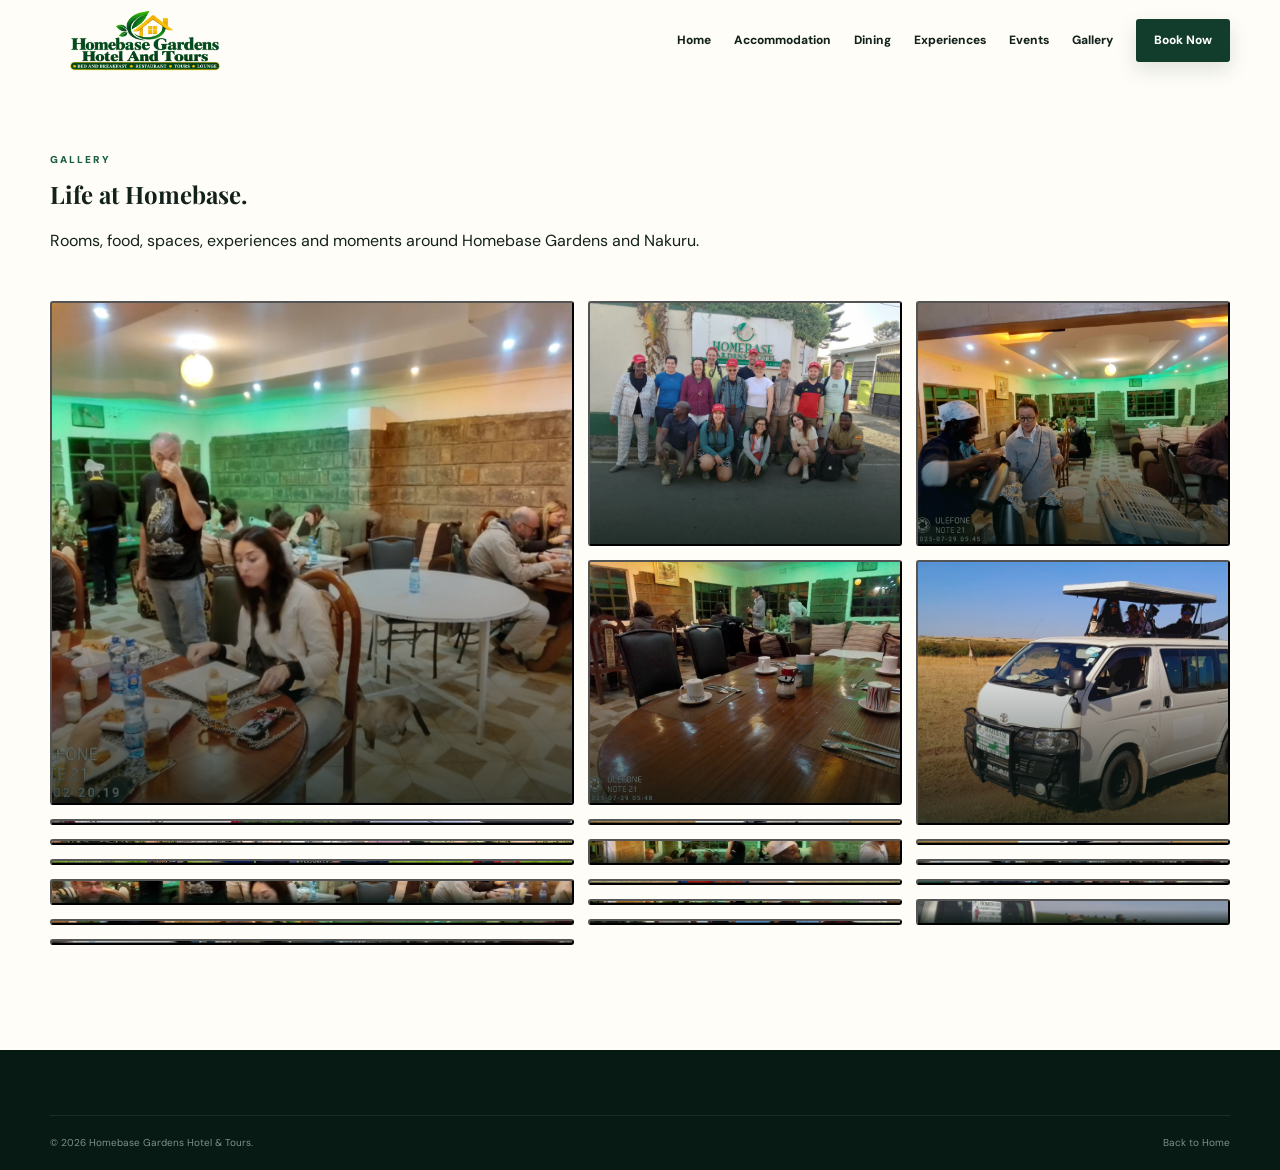
==== commit f651046c: "add" ====
--- a/gallery.html
+++ b/gallery.html
@@ -1 +1,296 @@
-<!doctype html><html lang="en"><head><meta charset="utf-8"><meta name="viewport" content="width=device-width,initial-scale=1"><meta name="description" content="Homebase Gardens Hotel & Tours gallery."><title>Gallery | Homebase Gardens</title><link rel="preconnect" href="https://fonts.googleapis.com"><link rel="preconnect" href="https://fonts.gstatic.com" crossorigin><link href="https://fonts.googleapis.com/css2?family=DM+Sans:wght@400;500;600;700;800&family=Playfair+Display:wght@500;600;700&display=swap" rel="stylesheet"><link href="https://unpkg.com/boxicons@2.1.4/css/boxicons.min.css" rel="stylesheet"><link rel="stylesheet" href="style.css"></head><body><header class="site-header" style="position:relative"><div class="container nav-wrap"><a class="brand" href="index.html"><img src="logo.png" alt="Homebase Gardens"></a><nav class="nav" id="nav"><a href="index.html">Home</a><a href="index.html#stay">Accommodation</a><a href="index.html#dining">Dining</a><a href="index.html#experiences">Experiences</a><a href="index.html#events">Events</a><a href="gallery.html">Gallery</a><a class="nav-book" href="index.html#booking">Book Now</a></nav><button class="menu-toggle" id="menuToggle" aria-label="Open menu" aria-expanded="false"><i class='bx bx-menu'></i></button></div></header><main><section class="section gallery-premium" style="padding-top:70px"><div class="container"><div class="section-head-premium"><div><span class="eyebrow">GALLERY</span><h1>Life at Homebase.</h1></div><p>Rooms, food, spaces, experiences and moments around Homebase Gardens and Nakuru.</p></div><div class="gallery-grid premium-gallery"><button class="gallery-item g1" style="background-image:url('gallery-01.jpg')" aria-label="Dining photo 1"></button><button class="gallery-item g2" style="background-image:url('gallery-02.jpg')" aria-label="Homebase moments photo 2"></button><button class="gallery-item g3" style="background-image:url('gallery-03.jpg')" aria-label="Nakuru adventures photo 3"></button><button class="gallery-item g4" style="background-image:url('gallery-04.jpg')" aria-label="Events & meetings photo 4"></button><button class="gallery-item g1" style="background-image:url('gallery-05.jpg')" aria-label="Guests & groups photo 5"></button><button class="gallery-item g2" style="background-image:url('gallery-06.jpg')" aria-label="Safari transport photo 6"></button><button class="gallery-item g3" style="background-image:url('gallery-07.jpg')" aria-label="Safari transport photo 7"></button><button class="gallery-item g4" style="background-image:url('gallery-08.jpg')" aria-label="Outdoor moments photo 8"></button><button class="gallery-item g1" style="background-image:url('gallery-09.jpg')" aria-label="Dining & social photo 9"></button><button class="gallery-item g2" style="background-image:url('gallery-10.jpg')" aria-label="Nakuru adventures photo 10"></button><button class="gallery-item g3" style="background-image:url('gallery-11.jpg')" aria-label="Safari moments photo 11"></button><button class="gallery-item g4" style="background-image:url('gallery-12.jpg')" aria-label="Outdoor moments photo 12"></button><button class="gallery-item g1" style="background-image:url('gallery-13.jpg')" aria-label="Dining photo 13"></button><button class="gallery-item g2" style="background-image:url('gallery-14.jpg')" aria-label="Nakuru adventures photo 14"></button><button class="gallery-item g3" style="background-image:url('gallery-15.jpg')" aria-label="Guests & groups photo 15"></button><button class="gallery-item g4" style="background-image:url('gallery-16.jpg')" aria-label="Dining & events photo 16"></button><button class="gallery-item g1" style="background-image:url('gallery-17.jpg')" aria-label="Safari transport photo 17"></button><button class="gallery-item g2" style="background-image:url('gallery-18.jpg')" aria-label="Dining photo 18"></button><button class="gallery-item g3" style="background-image:url('gallery-19.jpg')" aria-label="Outdoor moments photo 19"></button><button class="gallery-item g4" style="background-image:url('gallery-20.jpg')" aria-label="Nakuru adventures photo 20"></button></div></div></section>ction></main><footer class="footer"><div class="container footer-bottom"><span>&copy; <span id="year"></span> Homebase Gardens Hotel &amp; Tours.</span><a href="index.html">Back to Home</a></div></footer><script src="script.js" defer></script><script>document.getElementById('year').textContent=new Date().getFullYear();</script></body></html>
+<!doctype html>
+<html lang="en">
+
+<head>
+    <meta charset="utf-8">
+
+    <meta name="viewport" content="width=device-width, initial-scale=1">
+
+    <meta name="description"
+        content="Homebase Gardens Hotel & Tours gallery.">
+
+    <title>Gallery | Homebase Gardens</title>
+
+    <link rel="preconnect" href="https://fonts.googleapis.com">
+    <link rel="preconnect" href="https://fonts.gstatic.com" crossorigin>
+
+    <link
+        href="https://fonts.googleapis.com/css2?family=DM+Sans:wght@400;500;600;700;800&family=Playfair+Display:wght@500;600;700&display=swap"
+        rel="stylesheet">
+
+    <link
+        href="https://unpkg.com/boxicons@2.1.4/css/boxicons.min.css"
+        rel="stylesheet">
+
+    <link rel="stylesheet" href="style.css">
+</head>
+
+<body>
+
+    <!-- =========================
+         HEADER
+    ========================== -->
+
+    <header class="site-header" style="position:relative">
+
+        <div class="container nav-wrap">
+
+            <a class="brand" href="index.html">
+                <img
+                    src="logo.png"
+                    alt="Homebase Gardens">
+            </a>
+
+            <nav class="nav" id="nav">
+
+                <a href="index.html">
+                    Home
+                </a>
+
+                <a href="index.html#stay">
+                    Accommodation
+                </a>
+
+                <a href="index.html#dining">
+                    Dining
+                </a>
+
+                <a href="index.html#experiences">
+                    Experiences
+                </a>
+
+                <a href="index.html#events">
+                    Events
+                </a>
+
+                <a href="gallery.html">
+                    Gallery
+                </a>
+
+                <a class="nav-book" href="index.html#booking">
+                    Book Now
+                </a>
+
+            </nav>
+
+            <button
+                class="menu-toggle"
+                id="menuToggle"
+                aria-label="Open menu"
+                aria-expanded="false">
+
+                <i class='bx bx-menu'></i>
+
+            </button>
+
+        </div>
+
+    </header>
+
+
+    <!-- =========================
+         MAIN
+    ========================== -->
+
+    <main>
+
+        <section
+            class="section gallery-premium"
+            style="padding-top:70px">
+
+            <div class="container">
+
+                <div class="section-head-premium">
+
+                    <div>
+
+                        <span class="eyebrow">
+                            GALLERY
+                        </span>
+
+                        <h1>
+                            Life at Homebase.
+                        </h1>
+
+                    </div>
+
+                    <p>
+                        Rooms, food, spaces, experiences and moments
+                        around Homebase Gardens and Nakuru.
+                    </p>
+
+                </div>
+
+
+                <!-- =========================
+                     GALLERY GRID
+                ========================== -->
+
+                <div class="gallery-grid premium-gallery">
+
+                    <button
+                        class="gallery-item g1"
+                        style="background-image:url('gallery-01.jpg')"
+                        aria-label="Dining photo 1">
+                    </button>
+
+                    <button
+                        class="gallery-item g2"
+                        style="background-image:url('gallery-02.jpg')"
+                        aria-label="Homebase moments photo 2">
+                    </button>
+
+                    <button
+                        class="gallery-item g3"
+                        style="background-image:url('gallery-03.jpg')"
+                        aria-label="Nakuru adventures photo 3">
+                    </button>
+
+                    <button
+                        class="gallery-item g4"
+                        style="background-image:url('gallery-04.jpg')"
+                        aria-label="Events & meetings photo 4">
+                    </button>
+
+                    <button
+                        class="gallery-item g1"
+                        style="background-image:url('gallery-05.jpg')"
+                        aria-label="Guests & groups photo 5">
+                    </button>
+
+                    <button
+                        class="gallery-item g2"
+                        style="background-image:url('gallery-06.jpg')"
+                        aria-label="Safari transport photo 6">
+                    </button>
+
+                    <button
+                        class="gallery-item g3"
+                        style="background-image:url('gallery-07.jpg')"
+                        aria-label="Safari transport photo 7">
+                    </button>
+
+                    <button
+                        class="gallery-item g4"
+                        style="background-image:url('gallery-08.jpg')"
+                        aria-label="Outdoor moments photo 8">
+                    </button>
+
+                    <button
+                        class="gallery-item g1"
+                        style="background-image:url('gallery-09.jpg')"
+                        aria-label="Dining & social photo 9">
+                    </button>
+
+                    <button
+                        class="gallery-item g2"
+                        style="background-image:url('gallery-10.jpg')"
+                        aria-label="Nakuru adventures photo 10">
+                    </button>
+
+                    <button
+                        class="gallery-item g3"
+                        style="background-image:url('gallery-11.jpg')"
+                        aria-label="Safari moments photo 11">
+                    </button>
+
+                    <button
+                        class="gallery-item g4"
+                        style="background-image:url('gallery-12.jpg')"
+                        aria-label="Outdoor moments photo 12">
+                    </button>
+
+                    <button
+                        class="gallery-item g1"
+                        style="background-image:url('gallery-13.jpg')"
+                        aria-label="Dining photo 13">
+                    </button>
+
+                    <button
+                        class="gallery-item g2"
+                        style="background-image:url('gallery-14.jpg')"
+                        aria-label="Nakuru adventures photo 14">
+                    </button>
+
+                    <button
+                        class="gallery-item g3"
+                        style="background-image:url('gallery-15.jpg')"
+                        aria-label="Guests & groups photo 15">
+                    </button>
+
+                    <button
+                        class="gallery-item g4"
+                        style="background-image:url('gallery-16.jpg')"
+                        aria-label="Dining & events photo 16">
+                    </button>
+
+                    <button
+                        class="gallery-item g1"
+                        style="background-image:url('gallery-17.jpg')"
+                        aria-label="Safari transport photo 17">
+                    </button>
+
+                    <button
+                        class="gallery-item g2"
+                        style="background-image:url('gallery-18.jpg')"
+                        aria-label="Dining photo 18">
+                    </button>
+
+                    <button
+                        class="gallery-item g3"
+                        style="background-image:url('gallery-19.jpg')"
+                        aria-label="Outdoor moments photo 19">
+                    </button>
+
+                    <button
+                        class="gallery-item g4"
+                        style="background-image:url('gallery-20.jpg')"
+                        aria-label="Nakuru adventures photo 20">
+                    </button>
+
+                </div>
+
+            </div>
+
+        </section>
+
+    </main>
+
+
+    <!-- =========================
+         FOOTER
+    ========================== -->
+
+    <footer class="footer">
+
+        <div class="container footer-bottom">
+
+            <span>
+                &copy;
+                <span id="year"></span>
+                Homebase Gardens Hotel &amp; Tours.
+            </span>
+
+            <a href="index.html">
+                Back to Home
+            </a>
+
+        </div>
+
+    </footer>
+
+
+    <!-- =========================
+         SCRIPTS
+    ========================== -->
+
+    <script src="script.js" defer></script>
+
+    <script>
+        document.getElementById('year').textContent =
+            new Date().getFullYear();
+    </script>
+
+</body>
+
+</html>
